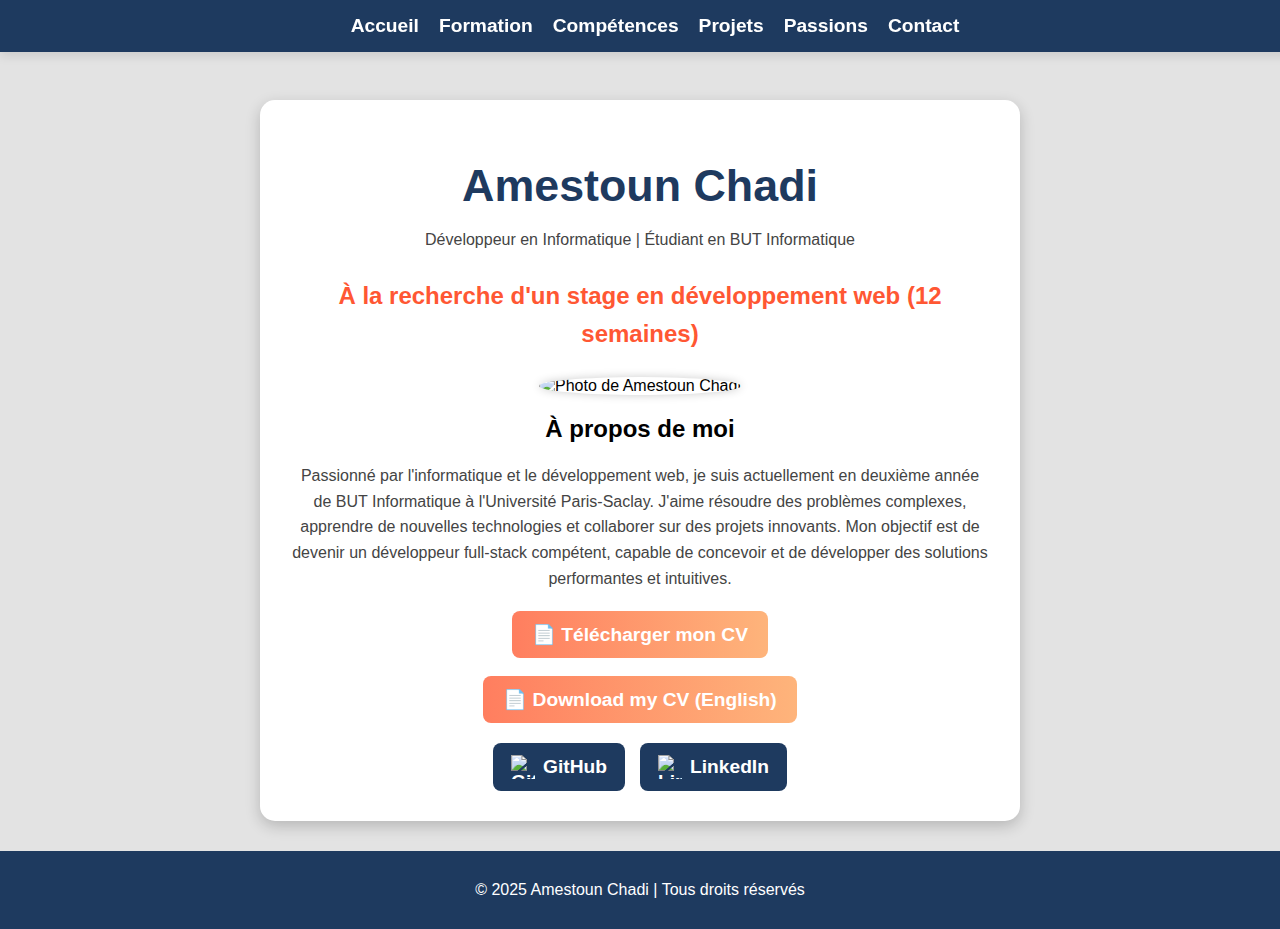
==== index.html @ 64ae3dc4 "First add files" ====
<!DOCTYPE html>
<html lang="fr">
<head>
    <meta charset="UTF-8">
    <meta name="viewport" content="width=device-width, initial-scale=1.0">
    <title>Accueil - Amestoun Chadi</title>
    <link rel="stylesheet" href="index.css">
</head>
<body>
    <nav class="navbar">
        <ul>
            <li><a href="index.html">Accueil</a></li>
            <li><a href="formation.html">Formation</a></li>
            <li><a href="competence.html">Compétences</a></li>
            <li><a href="projet.html">Projets</a></li>
            <li><a href="passion.html">Passions</a></li>
            <li><a href="contact.html">Contact</a></li>
        </ul>
    </nav>
    <div class="container">
        <header>
            <h1>Amestoun Chadi</h1>
            <p>Développeur en Informatique | Étudiant en BUT Informatique</p>
            <p class="highlight">À la recherche d'un stage en développement web (12 semaines)</p>
        </header>
        <div class="profile">
            <img src="images/myphoto.png" alt="Photo de Amestoun Chadi" class="profile-img">
        </div>
        <section class="biographie">
            <h2>À propos de moi</h2>
            <p>Passionné par l'informatique et le développement web, je suis actuellement en deuxième année de BUT Informatique à l'Université Paris-Saclay. 
            J'aime résoudre des problèmes complexes, apprendre de nouvelles technologies et collaborer sur des projets innovants. 
            Mon objectif est de devenir un développeur full-stack compétent, capable de concevoir et de développer des solutions performantes et intuitives.</p>
        </section>
        <div class="cv-download">
          <a href="doc/CV_Francais.pdf" download class="btn-cv">📄 Télécharger mon CV</a>
          <br><br>
          <a href="doc/CV_ANGLAIS.pdf" download class="btn-cv">📄 Download my CV (English)</a>

      </div>
        <div class="social-links">
            <a href="https://github.com/camesto" target="_blank" class="social-btn">
                <img src="logo/github-mark-white.png" alt="GitHub" class="icon"> GitHub
            </a>
            <a href="https://www.linkedin.com/in/chadi-amestoun/" target="_blank" class="social-btn">
                <img src="logo/LI-In-Bug.png" alt="LinkedIn" class="icon"> LinkedIn
            </a>
        </div>
    </div>
    <footer class="footer">
        <p>&copy; 2025 Amestoun Chadi | Tous droits réservés</p>
    </footer>
</body>
</html>
---- index.css ----
body {
    font-family: 'Poppins', sans-serif;
    margin: 0;
    padding: 0;
    background-color: #e3e3e3;
    text-align: center;
    display: flex;
    flex-direction: column;
    min-height: 100vh;
}

.navbar {
    background: #1e3a5f;
    padding: 15px;
    position: fixed;
    top: 0;
    left: 0;
    width: 100%;
    box-shadow: 0 4px 10px rgba(0, 0, 0, 0.1);
}

.navbar ul {
    list-style: none;
    margin: 0;
    padding: 0;
    display: flex;
    justify-content: center;
    gap: 20px;
}

.navbar ul li {
    display: inline;
}

.navbar ul li a {
    color: white;
    text-decoration: none;
    font-size: 1.2em;
    font-weight: bold;
    transition: color 0.3s;
}

.navbar ul li a:hover {
    color: #ffcc00;
}

.container {
    max-width: 700px;
    margin: 100px auto 30px;
    background: white;
    padding: 30px;
    border-radius: 15px;
    box-shadow: 0 5px 15px rgba(0, 0, 0, 0.2);
    transition: transform 0.3s ease-in-out;
    flex-grow: 1;
}

.container:hover {
    transform: scale(1.02);
}

.profile-img {
    width: 120px;
    height: 120px;
    border-radius: 50%;
    box-shadow: 0 0 10px rgba(0, 0, 0, 0.2);
    object-fit: cover;
}

h1 {
    font-size: 2.8em;
    font-weight: bold;
    color: #1e3a5f;
    margin-bottom: 10px;
}

p {
    font-size: 1.0em;
    color: #444;
    line-height: 1.6;
}

.highlight {
    font-weight: bold;
    color: #ff5733;
    font-size: 1.5em;
}
.cv-download {
    margin-top: 20px;
}

.btn-cv {
    display: inline-block;
    padding: 12px 20px;
    background: linear-gradient(to right, #ff7e5f, #feb47b);
    color: white;
    text-decoration: none;
    border-radius: 8px;
    font-weight: bold;
    font-size: 1.2em;
    transition: background 0.3s ease-in-out, transform 0.2s;
}

.btn-cv:hover {
    background: linear-gradient(to right, #feb47b, #ff7e5f);
    transform: scale(1.1);
}

.social-links {
    margin-top: 20px;
    display: flex;
    justify-content: center;
    gap: 15px;
}

.social-btn {
    display: flex;
    align-items: center;
    padding: 12px 18px;
    background: #1e3a5f;
    color: white;
    text-decoration: none;
    border-radius: 8px;
    font-weight: bold;
    font-size: 1.2em;
    transition: background 0.3s ease-in-out, transform 0.2s;
}

.social-btn:hover {
    background: #ffcc00;
    color: black;
    transform: translateY(-3px);
}

.icon {
    width: 24px;
    height: 24px;
    margin-right: 8px;
}

.footer {
    background: #1e3a5f;
    color: white;
    padding: 10px;
    text-align: center;
    font-size: 1em;
    margin-top: auto;
}
.footer p{
    color: white;
}
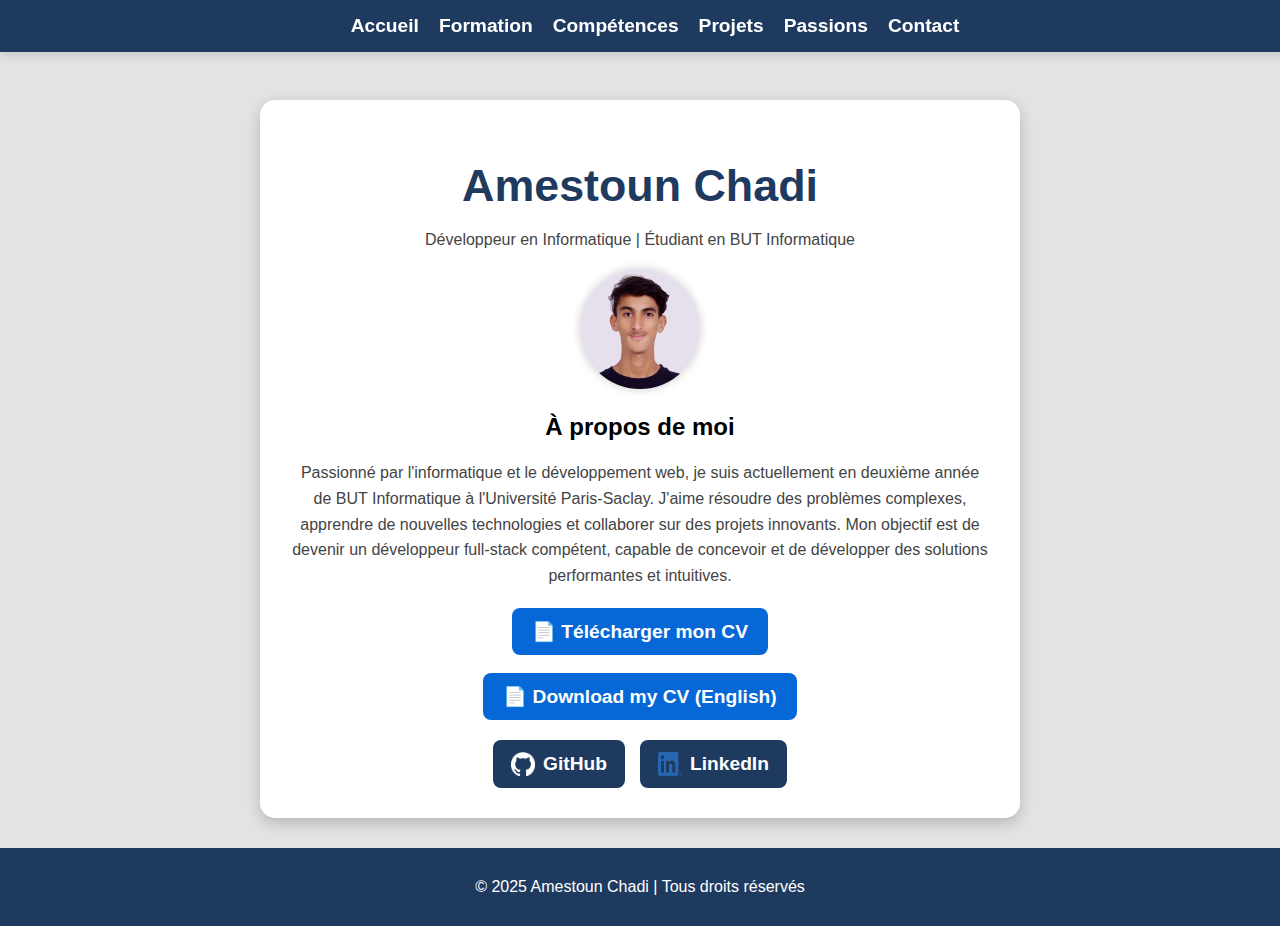
==== commit d84033ab: "Changement de couleur" ====
--- a/index.html
+++ b/index.html
@@ -21,7 +21,6 @@
         <header>
             <h1>Amestoun Chadi</h1>
             <p>Développeur en Informatique | Étudiant en BUT Informatique</p>
-            <p class="highlight">À la recherche d'un stage en développement web (12 semaines)</p>
         </header>
         <div class="profile">
             <img src="images/myphoto.png" alt="Photo de Amestoun Chadi" class="profile-img">
--- a/index.css
+++ b/index.css
@@ -92,7 +92,7 @@
 .btn-cv {
     display: inline-block;
     padding: 12px 20px;
-    background: linear-gradient(to right, #ff7e5f, #feb47b);
+    background: linear-gradient(to right, #0667d6 , #0667d6 );
     color: white;
     text-decoration: none;
     border-radius: 8px;
@@ -102,7 +102,7 @@
 }
 
 .btn-cv:hover {
-    background: linear-gradient(to right, #feb47b, #ff7e5f);
+    background: linear-gradient(to right, #0667d6, #0667d6);
     transform: scale(1.1);
 }
 
